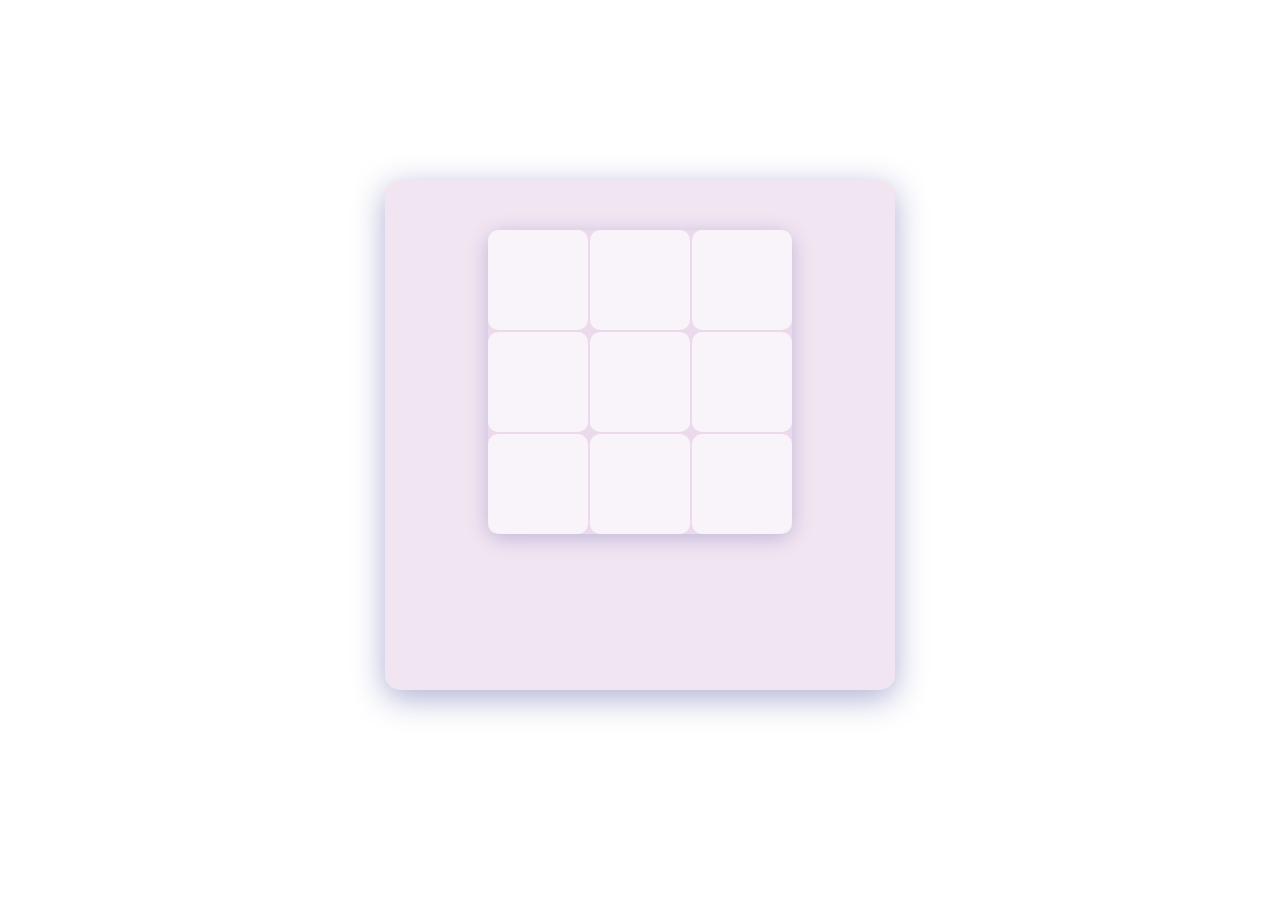
==== pvp.html @ 449cf2b7 "First rendition, without css" ====
<!DOCTYPE html>
<html>
    <head>
        <meta charset="UTF-8">
        <meta name="viewport" content="width=device-width, initial-scale=1.0">
        <title>PvP</title>
        <link rel="stylesheet" href="css/styles.css">
    </head>
    <body>
        <div class="container">
            <div class="tic-tac-toe">
                <div class="cell"></div>
                <div class="cell"></div>
                <div class="cell"></div>
                <div class="cell"></div>
                <div class="cell"></div>
                <div class="cell"></div>
                <div class="cell"></div>
                <div class="cell"></div>
                <div class="cell"></div>
            </div>            
        </div>
        <script src="js/scripts.js"></script> 
    </body>
</html>
---- css/styles.css ----
body{
    font-family: -apple-system, BlinkMacSystemFont, 'Segoe UI', Roboto, Oxygen, Ubuntu, Cantarell, 'Open Sans', 'Helvetica Neue', sans-serif;
    display: flex;
    margin: 20vh;
    justify-content: center;
    align-items: center;
    flex-direction: column;
}

h1 {
    font-size: 3rem;
    color: #800080;
    margin-bottom: 20px;
    text-align: center;
    letter-spacing: 2px;
    text-transform: uppercase;
    font-weight: bold;
    text-shadow: 2px 2px 8px rgba(0, 0, 0, 0.2);
}

p {
    font-size: 1.2rem;
    color: #333;
    margin-bottom: 20px;
    line-height: 1.6;
    text-align: center;
    padding: 0 10px;
}

.container {
    width: 50vh;
    height: 50vh;
    background-color: rgba(128, 0, 128, 0.1);
    border-radius: 15px;
    position: relative;
    padding: 30px;
    display: flex;
    flex-direction: column;
    align-items: center;
    box-shadow: 0 8px 32px rgba(31, 38, 135, 0.37);
}

button {
    width: 40vh;
    height: 60px;
    padding: 10px 0;
    font-size: 17px;
    font-weight: 10px;
    cursor: pointer;
    margin: 7px;
    border-radius: 50px;
    border: 0px solid transparent;
    position: relative;
    z-index: 0;
    background: linear-gradient(to right, #800080, #ffc0cb);
    color: #F7F7F7;
    transition: all 1s ease;
    box-shadow: 0 4px 10px rgba(0, 0, 0, 0.1);
    display: flex;
    justify-content: center;
    align-items: center;
    text-align: center;
    background-size: 200%;
    background-position: right;
}

button:hover {
    background-position: left;
    transition: background-position 1s ease;
}

.tic-tac-toe {
    display: grid;
    grid-template-columns: repeat(3, 1fr);
    grid-template-rows: repeat(3, 1fr);
    gap: 2px;
    margin: 20px auto;
    width: 304px;
    height: 304px;
    background-color: rgba(128, 0, 128, 0.05);
    box-shadow: 0 4px 20px rgba(31, 38, 135, 0.25);
    border-radius: 15px;
}

.cell {
    display: flex;
    justify-content: center;
    align-items: center;
    font-size: 2rem;
    font-weight: bold;
    background-color: rgba(255, 255, 255, 0.7);
    color: #800080;
    cursor: pointer;
    transition: background-color 0.5s ease, color 0.5s ease;
    border-radius: 10px;
}

.cell:hover {
    background-color: rgba(128, 0, 128, 0.2);
    color: #f2e5f2;
}
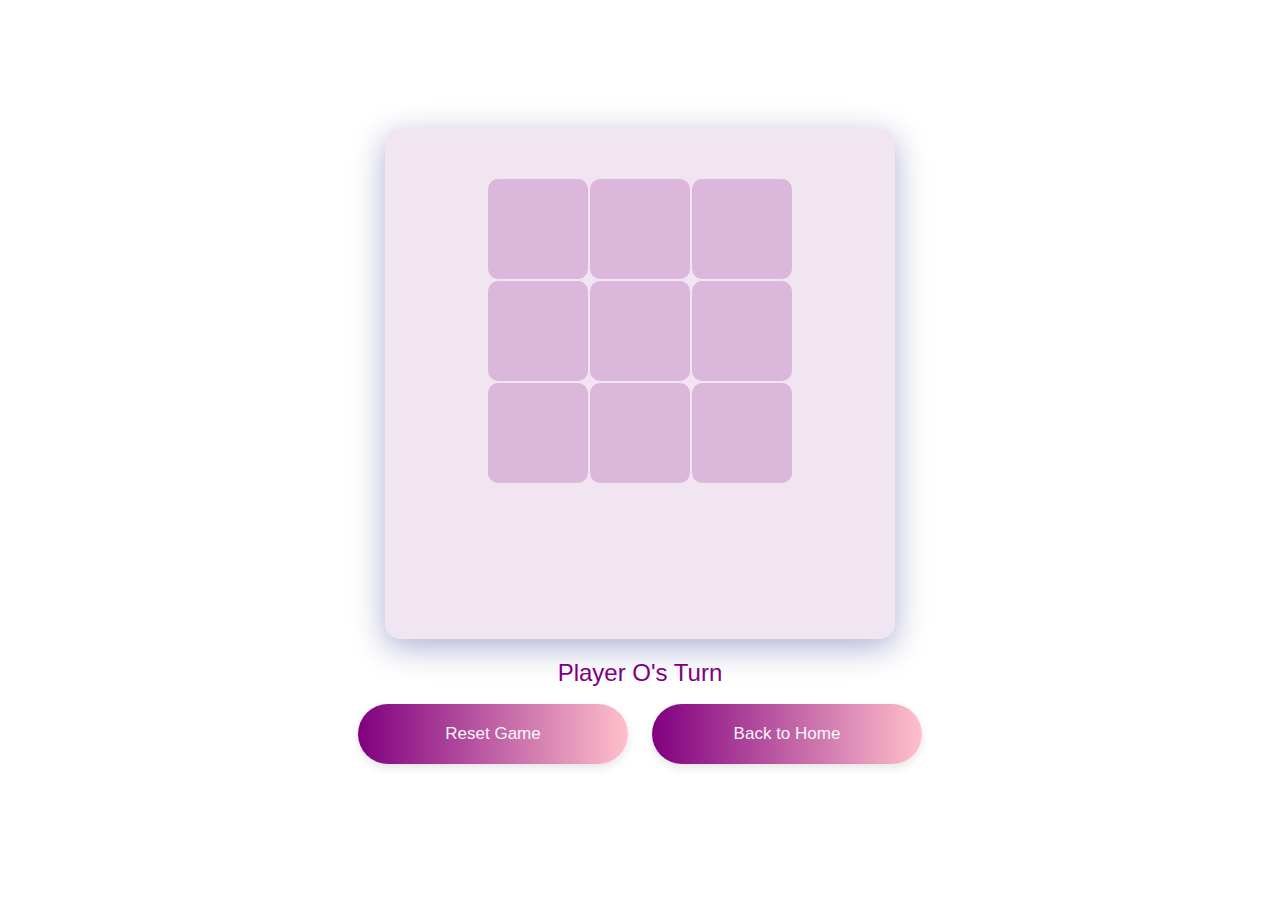
==== commit d2c1643d: "Final rendition" ====
--- a/pvp.html
+++ b/pvp.html
@@ -1,25 +1,32 @@
 <!DOCTYPE html>
 <html>
-    <head>
-        <meta charset="UTF-8">
-        <meta name="viewport" content="width=device-width, initial-scale=1.0">
-        <title>PvP</title>
-        <link rel="stylesheet" href="css/styles.css">
-    </head>
-    <body>
-        <div class="container">
-            <div class="tic-tac-toe">
-                <div class="cell"></div>
-                <div class="cell"></div>
-                <div class="cell"></div>
-                <div class="cell"></div>
-                <div class="cell"></div>
-                <div class="cell"></div>
-                <div class="cell"></div>
-                <div class="cell"></div>
-                <div class="cell"></div>
-            </div>            
+<head>
+    <meta charset="UTF-8">
+    <meta name="viewport" content="width=device-width, initial-scale=1.0">
+    <title>PvP</title>
+    <link rel="stylesheet" href="css/styles_pvp.css">
+</head>
+<body>
+    <div class="container">
+        <div class="tic-tac-toe">
+            <div class="cell"></div>
+            <div class="cell"></div>
+            <div class="cell"></div>
+            <div class="cell"></div>
+            <div class="cell"></div>
+            <div class="cell"></div>
+            <div class="cell"></div>
+            <div class="cell"></div>
+            <div class="cell"></div>
         </div>
-        <script src="js/scripts.js"></script> 
-    </body>
+    </div>
+
+    <div class="status">Player X's Turn</div>
+    <div class="message-box"></div>
+    <div class="button-container">
+        <button id="reset">Reset Game</button>
+        <button id="index">Back to Home</button>
+    </div>
+    <script src="js/scripts.js"></script> 
+</body>
 </html>--- a/css/styles_pvp.css
+++ b/css/styles_pvp.css
@@ -0,0 +1,141 @@
+html, body {
+    margin: 0;
+    padding: 0;
+    height: 100%;
+    overflow: hidden;
+}
+
+body {
+    font-family: -apple-system, BlinkMacSystemFont, 'Segoe UI', Roboto, Oxygen, Ubuntu, Cantarell, 'Open Sans', 'Helvetica Neue', sans-serif;
+    display: flex;
+    justify-content: center;
+    align-items: center;
+    flex-direction: column;
+}
+
+.container {
+    width: 50vh;
+    height: 50vh;
+    background-color: rgba(128, 0, 128, 0.1);
+    border-radius: 15px;
+    position: relative;
+    padding: 30px;
+    display: flex;
+    flex-direction: column;
+    align-items: center;
+    box-shadow: 0 8px 32px rgba(31, 38, 135, 0.37);
+    overflow: hidden;
+}
+
+
+h1 {
+    font-size: 3rem;
+    color: #800080;
+    margin-bottom: 20px;
+    text-align: center;
+    letter-spacing: 2px;
+    text-transform: uppercase;
+    font-weight: bold;
+    text-shadow: 2px 2px 8px rgba(0, 0, 0, 0.2);
+}
+
+p {
+    font-size: 1.2rem;
+    color: #333;
+    margin-bottom: 20px;
+    line-height: 1.6;
+    text-align: center;
+    padding: 0 10px;
+}
+
+
+button {
+    width: 30vh;
+    height: 60px;
+    padding: 10px 0;
+    font-size: 17px;
+    font-weight: 10px;
+    cursor: pointer;
+    margin: 7px;
+    border-radius: 50px;
+    border: 0px solid transparent;
+    position: relative;
+    z-index: 0;
+    background: linear-gradient(to right, #800080, #ffc0cb);
+    color: #F7F7F7;
+    transition: all 1s ease;
+    box-shadow: 0 4px 10px rgba(0, 0, 0, 0.1);
+    display: flex;
+    justify-content: center;
+    align-items: center;
+    text-align: center;
+    background-size: 200%;
+    background-position: right;
+}
+
+button:hover {
+    background-position: left;
+    transition: background-position 1s ease;
+}
+
+.button-container {
+    display: flex;
+    gap: 10px;
+}
+
+.tic-tac-toe {
+    display: grid;
+    grid-template-columns: repeat(3, 1fr);
+    grid-template-rows: repeat(3, 1fr);
+    gap: 2px;
+    margin: 20px auto;
+    width: 304px;
+    height: 304px;
+    border-radius: 15px;
+}
+
+.cell {
+    display: flex;
+    justify-content: center;
+    align-items: center;
+    font-size: 2rem;
+    font-weight: bold;
+    background-color: rgba(255, 255, 255, 0.7);
+    color: #800080;
+    cursor: pointer;
+    transition: background-color 0.5s ease, color 0.5s ease;
+    border-radius: 10px;
+}
+
+.cell:hover {
+    background-color: rgba(128, 0, 128, 0.2);
+    color: #f2e5f2;
+}
+
+.status {
+    font-size: 1.5rem;
+    color: #800080;
+    margin-top: 20px;
+    margin-bottom: 10px;
+}
+
+#reset {
+    background: linear-gradient(to right, #800080, #ffc0cb);
+}
+
+#index {
+    background: linear-gradient(to right, #800080, #ffc0cb);
+}
+
+.message-box {
+    font-size: 1.5rem;
+    color: #800080;
+    margin: 15px;
+    padding: 10px;
+    background-color: rgba(255, 255, 255, 0.8);
+    border: 1px solid #800080;
+    border-radius: 10px;
+    text-align: center;
+    display: none;
+}
+
